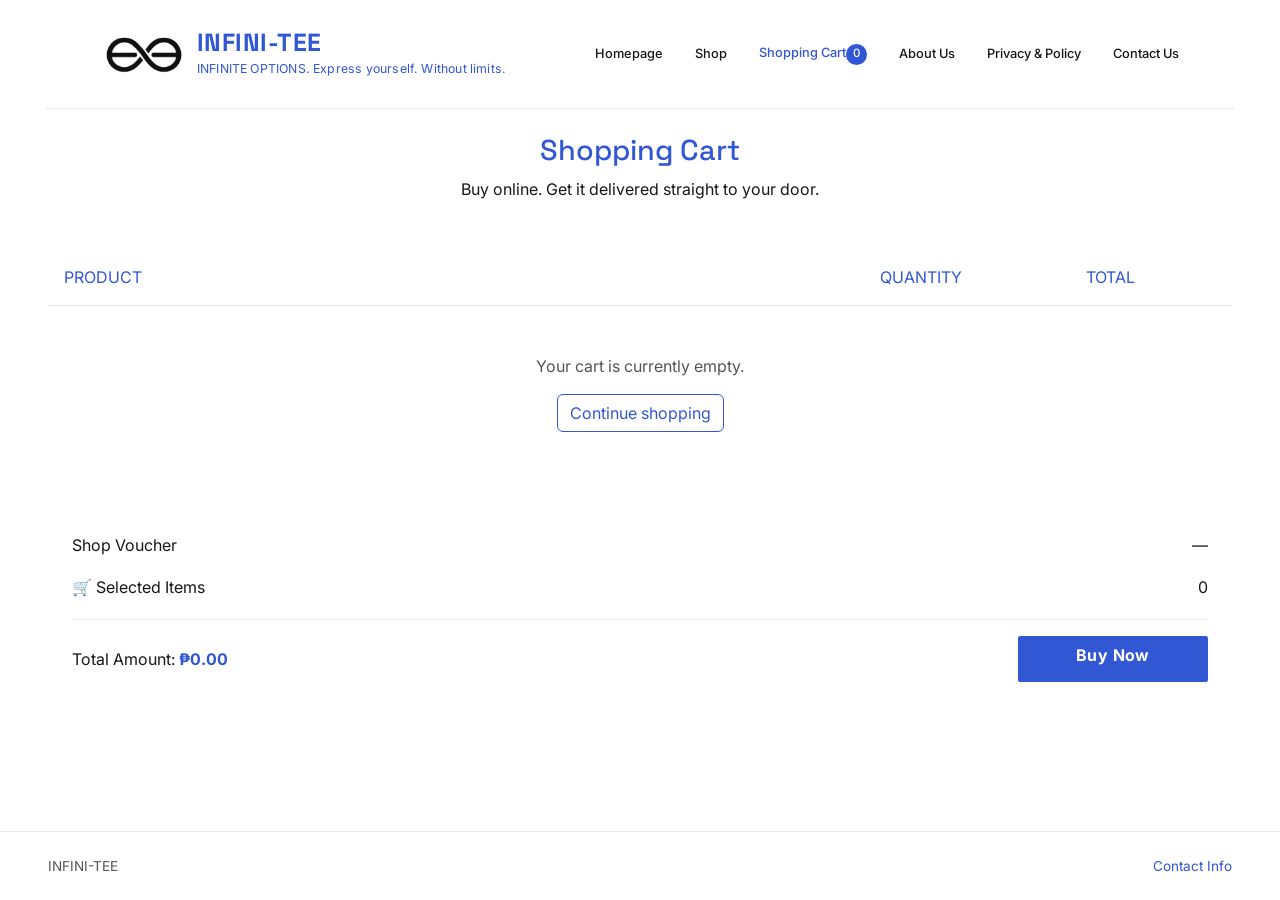
==== infini-tee/cart.html @ 161662d1 "Add files via upload" ====
<!doctype html>
<html lang="en">
<head>
  <meta charset="utf-8">
  <meta name="viewport" content="width=device-width, initial-scale=1">
  <title>INFINI-TEE | Shopping Cart</title>
  <link href="https://cdn.jsdelivr.net/npm/bootstrap@5.3.8/dist/css/bootstrap.min.css" rel="stylesheet">
  <link rel="stylesheet" href="css/style.css">
</head>
<body>
  <!-- TEST -->
  <header class="site-header">
    <nav class="navbar navbar-expand-lg">
      <div class="container-fluid px-4 px-lg-5">
        <a class="brand-lockup navbar-brand" href="cart.html">
          <img src="images/official-logo.png"
            alt="INFINI-TEE logo"
            class="site-logo">
          <span>
            <strong>INFINI-TEE</strong>
            <small>INFINITE OPTIONS. Express yourself. Without limits.</small>
          </span>
        </a>
        <button class="navbar-toggler" type="button" data-bs-toggle="collapse" data-bs-target="#mainNav"
          aria-controls="mainNav" aria-expanded="false" aria-label="Toggle navigation">
          <span class="navbar-toggler-icon"></span>
        </button>
        <div class="collapse navbar-collapse" id="mainNav">
          <ul class="navbar-nav ms-auto align-items-lg-center gap-lg-3">
            <li class="nav-item"><a class="nav-link" href="#">Homepage</a></li>
            <li class="nav-item"><a class="nav-link" href="shop.html">Shop</a></li>
            <li class="nav-item"><a class="nav-link active" aria-current="page" href="cart.html">Shopping Cart<span class="cart-count" data-cart-count>0</span></a></li>
            <li class="nav-item"><a class="nav-link" href="#">About Us</a></li>
            <li class="nav-item"><a class="nav-link" href="#">Privacy & Policy</a></li>
            <li class="nav-item"><a class="nav-link" href="#">Contact Us</a></li>
          </ul>
        </div>
      </div>
    </nav>
  </header>

  <main class="container-fluid px-4 px-lg-5 py-4 cart-page">
    <section class="text-center cart-intro">
      <h1>Shopping Cart</h1>
      <p>Buy online. Get it delivered straight to your door.</p>
    </section>

    <section class="cart-table-wrap mt-5" aria-label="Shopping cart items">
      <div class="d-none d-md-grid cart-head">
        <span>PRODUCT</span><span>QUANTITY</span><span>TOTAL</span>
      </div>
      <div id="cart-items"></div>
      <div id="empty-cart" class="empty-cart text-center py-5">
        <p>Your cart is currently empty.</p>
        <a href="shop.html" class="btn btn-outline-primary">Continue shopping</a>
      </div>
    </section>

    <section class="cart-summary mt-4">
      <div class="summary-row">
        <span>Shop Voucher</span>
        <span>—</span>
      </div>
      <div class="summary-row">
        <span>🛒 Selected Items</span>
        <span id="selected-items">0</span>
      </div>
      <div class="summary-bottom">
        <span>Total Amount: <strong id="cart-total">₱0.00</strong></span>
        <!-- Placeholder until the separate Contact Info page/email flow is added. -->
        <a href="#" class="btn btn-primary buy-now-btn" id="buy-now">Buy Now</a>
      </div>
      <p class="small text-secondary mt-2 mb-0" id="cart-note" aria-live="polite"></p>
    </section>
  </main>

  <footer class="site-footer">
    <div class="container-fluid px-4 px-lg-5 d-flex flex-column flex-md-row justify-content-between gap-2">
      <span>INFINI-TEE</span>
      <a href="#">Contact Info</a>
    </div>
  </footer>
  <script src="https://cdn.jsdelivr.net/npm/bootstrap@5.3.8/dist/js/bootstrap.bundle.min.js"></script>
  <script src="javascript/store.js"></script>
  <script src="javascript/cart.js"></script>
</body>
</html>
---- infini-tee/css/style.css ----
@import url("https://fonts.googleapis.com/css2?family=Inter:wght@400;500;600;700&family=Space+Grotesk:wght@400;500;600;700&display=swap");

:root {
  --infinite-blue: #3157D5;
  --infinite-black: #171717;
  --infinite-white: #FFFFFF;
  --infinite-gray: #E5E7EB;
  --ink: #171717;
  --muted: #555555;
  --line: #E5E7EB;
  --soft: #E5E7EB;
}

* { box-sizing: border-box; }
body {
  min-height: 100vh;
  display: flex;
  flex-direction: column;
  color: var(--ink);
  background: #fff;
  font-family: "Inter", sans-serif;
}
main { flex: 1; }
a { color: var(--infinite-blue); }
a:focus-visible, button:focus-visible, input:focus-visible {
  outline: 3px solid #f0b429 !important;
  outline-offset: 3px;
}

.site-header {
  border-bottom: 1px solid var(--line);
  margin: 0 3.5%;
}
.navbar { min-height: 104px; }
.brand-lockup {
  display: inline-flex;
  align-items: center;
  gap: 12px;
  color: var(--infinite-blue);
  white-space: normal;
}
.brand-lockup:hover { color: var(--infinite-blue); }
.brand-symbol {
  font-size: 3.6rem;
  line-height: .8;
  color: #30303a;
  font-family: Georgia, serif;
}
.brand-lockup strong {
  display: block;
  font-size: 1.55rem;
  letter-spacing: .02em;
  line-height: 1.1;
}
.brand-lockup small {
  display: block;
  margin-top: 4px;
  font-size: .77rem;
  letter-spacing: .015em;
}
.nav-link { color: var(--ink); font-size: 0.8rem; font-weight: 500; }
.nav-link:hover, .nav-link.active { color: var(--infinite-blue) !important; }
.cart-count {
  display: inline-flex;
  min-width: 21px;
  height: 21px;
  justify-content: center;
  align-items: center;
  border-radius: 50%;
  background: var(--infinite-blue);
  color: white;
  font-size: .72rem;
  padding: 0 5px;
}

.shop-intro { padding: 2rem 0 1rem; color: var(--infinite-blue); }
.shop-intro h1 { font-size: clamp(1.7rem, 4vw, 2.5rem); font-weight: 600; }
.shop-intro p { margin: 0; }
.section-heading {
  display: flex;
  align-items: baseline;
  justify-content: space-between;
  gap: 1rem;
  border-bottom: 1px solid var(--line);
  margin-bottom: 1.5rem;
}
.section-heading h2 { font-size: 1.4rem; color: var(--infinite-blue); }
.section-heading p { color: var(--muted); font-size: .9rem; }

.product-card {
  height: 100%;
  border: 0;
  border-radius: 0;
  background: transparent;
}
.product-card .card-body { padding: 1rem 0; }
.product-card .card-title { color: var(--infinite-blue); font-size: 1.05rem; }
.product-card .card-text { color: var(--muted); }
.product-card-link { text-decoration: none; color: inherit; }
.product-card-link:hover .card-title { text-decoration: underline; }
.product-image-placeholder, .main-product-placeholder, .thumbnail-placeholder {
  background: #FFFFFF;
  border: 1px solid #E5E7EB;
  color: #555555;
  display: flex;
  justify-content: center;
  align-items: center;
  text-align: center;
}
.product-image-placeholder { min-height: 260px; padding: 1rem; }
.product-image-placeholder span, .main-product-placeholder span { font-size: .9rem; }
.placeholder-mark { color: #b8b8c5; font-size: 3rem; }

.product-layout { align-items: start; }
.product-gallery { display: grid; grid-template-columns: 76px minmax(0, 1fr); gap: 1.25rem; }
.thumbnail-column { display: flex; flex-direction: column; gap: 1rem; }
.other.product {
  display: block;
  width: 76px;
  height: 100px;
  border: 1px solid #E5E7EB;
  background-color: #FFFFFF;
  overflow: hidden;
  transition: border-color 0.2s ease;
}

.other.product:hover {
  border-color: #3157D5;
}

.other-product img {
  width: 100%;
  height: 100%;
  object-fit: contain;
  display: block;
}
.thumbnail-placeholder { min-height: 70px; font-size: .7rem; cursor: default; }
.main-product-placeholder { min-height: 480px; padding: 2rem; }
.product-details { padding-top: 1rem; }
.product-details h1 { color: var(--infinite-blue); font-size: clamp(1.7rem, 3vw, 2.2rem); font-weight: 500; }
.product-price { font-size: 1.25rem; margin-bottom: 1.2rem; }
.option-group { border: 0; padding: 0; margin: 0; }
.option-group legend { float: none; width: auto; font-size: .82rem; text-transform: uppercase; margin-bottom: .65rem; }
.option-button {
  min-width: 43px;
  min-height: 38px;
  border: 1px solid #171717;
  background: #fff;
  color: var(--infinite-blue);
  padding: .35rem .7rem;
}
.option-button[aria-pressed="true"] {
  border: 2px solid var(--infinite-blue);
  background: #E5E7EB;
  color: #3157D5;
  font-weight: 700;
}
.color-button { min-width: 112px; }
.add-cart-btn, .buy-now-btn {
  background: var(--infinite-blue);
  border-color: var(--infinite-blue);
  border-radius: 2px;
  min-height: 46px;
  font-weight: 700;
  letter-spacing: .025em;
}
.add-cart-btn:hover, .buy-now-btn:hover {
  background: #2445B5;
  border-color: #2445B5;
}
.product-accordion .accordion-button {
  font-size: .85rem;
  color: var(--ink);
  background: white;
  box-shadow: none;
}
.product-accordion .accordion-item { border: 0; border-bottom: 1px solid var(--line); }
.product-switcher { font-size: .9rem; }

.cart-intro h1 { color: var(--infinite-blue); font-size: 1.8rem; font-weight: 500; }
.cart-intro p { margin: .6rem 0 0; }
.cart-head {
  grid-template-columns: minmax(0, 1fr) 190px 130px;
  gap: 1rem;
  padding: 1rem;
  color: var(--infinite-blue);
  border-bottom: 1px solid var(--line);
}
.cart-row {
  display: grid;
  grid-template-columns: minmax(0, 1fr) 190px 130px;
  align-items: center;
  gap: 1rem;
  padding: 1.5rem 1rem;
  border-bottom: 1px solid var(--line);
}
.cart-product {
  display: flex;
  align-items: center;
  gap: 1rem;
}
.cart-thumb {
  width: 112px;
  height: 112px;
  flex: 0 0 112px;
  background: #FFFFFF;
  border: 1px solid #E5E7EB;
  display: grid;
  place-items: center;
  color: #555555;
  font-size: .72rem;
  text-align: center;
  padding: .5rem;
}
.cart-product-name { color: var(--infinite-blue); font-weight: 700; margin-bottom: .25rem; }
.cart-product-meta { color: var(--muted); font-size: .82rem; }
.quantity-control { display: flex; align-items: center; gap: .5rem; }
.quantity-control button {
  border: 0;
  background: transparent;
  color: var(--ink);
  font-size: 1.25rem;
  min-width: 28px;
  min-height: 32px;
}
.quantity-control input {
  width: 48px;
  text-align: center;
  border: 1px solid #E5E7EB;
  min-height: 34px;
}
.remove-item {
  border: 0;
  background: none;
  color: #555555;
  font-size: .8rem;
  text-decoration: underline;
  padding: .3rem 0 0;
}
.cart-summary { background: #FFFFFF; padding: 1.25rem 1.5rem; }
.summary-row, .summary-bottom {
  display: flex;
  justify-content: space-between;
  gap: 1rem;
  padding: .55rem 0;
}
.summary-bottom {
  align-items: center;
  border-top: 1px solid var(--line);
  margin-top: .7rem;
  padding-top: 1rem;
}
.summary-bottom strong { color: var(--infinite-blue); }
.buy-now-btn { min-width: 190px; text-align: center; text-decoration: none; }
.empty-cart { color: var(--muted); }

.site-footer {
  margin-top: 4rem;
  padding: 1.5rem 0;
  border-top: 1px solid var(--line);
  color: var(--muted);
  font-size: .85rem;
}
.site-footer a { text-decoration: none; }

@media (max-width: 767.98px) {
  .navbar { min-height: 82px; }
  .brand-symbol { font-size: 2.7rem; }
  .brand-lockup strong { font-size: 1.2rem; }
  .brand-lockup small { font-size: .62rem; }
  .product-gallery { grid-template-columns: 58px minmax(0, 1fr); gap: .7rem; }
  .thumbnail-placeholder { min-height: 55px; }
  .main-product-placeholder { min-height: 340px; }
  .main-product-image { min-height: 340px; }
  .cart-head { display: none !important; }
  .cart-row { grid-template-columns: 1fr; gap: .8rem; }
  .cart-product { align-items: flex-start; }
  .cart-row-total { padding-left: 128px; }
  .summary-bottom { align-items: stretch; flex-direction: column; }
  .buy-now-btn { width: 100%; }
}


/* Brand typography: Space Grotesk for headings, Inter Regular for body text. */
h1, h2, h3, h4, h5, h6,
.brand-lockup strong,
.section-heading h2,
.product-details h1,
.cart-intro h1 {
  font-family: "Space Grotesk", sans-serif;
}

body, p, a, button, input, select, textarea, label, li, small {
  font-family: "Inter", sans-serif;
  font-weight: 400;
}

body { background-color: #FFFFFF; color: #171717; }
.site-header, .site-footer { border-color: #E5E7EB; }
.btn-primary, .add-cart-btn, .buy-now-btn {
  background-color: #3157D5;
  border-color: #3157D5;
  color: #FFFFFF;
}
.btn-primary:hover, .add-cart-btn:hover, .buy-now-btn:hover {
  background-color: #2445B5;
  border-color: #2445B5;
  color: #FFFFFF;
}
.btn-outline-primary {
  color: #3157D5;
  border-color: #3157D5;
}
.btn-outline-primary:hover {
  color: #FFFFFF;
  background-color: #3157D5;
  border-color: #3157D5;
}

.site-logo {
  width: 82px;
  height: 82px;
  object-fit: contain;
}

.brand-lockup {
  display: flex;
  align-items: center;
  margin-left: 10px;
  margin-top: 0;
}

.product-image-placeholder {
  width: 100%;
  height: 300px;
  object-fit: contain;
  background-color: #FFFFFF;
}

.main-product-image {
  width: 100%;
  min-width: 0;
  min-height: 480px;
  object-fit: contain;
}

.thumbnail-column img {
  width: 75px;
  height: 75px;
  object-fit: contain;
  cursor: pointer;
}

.cart-thumb {
  width: 112px;
  height: 112px;
  object-fit: contain;
}
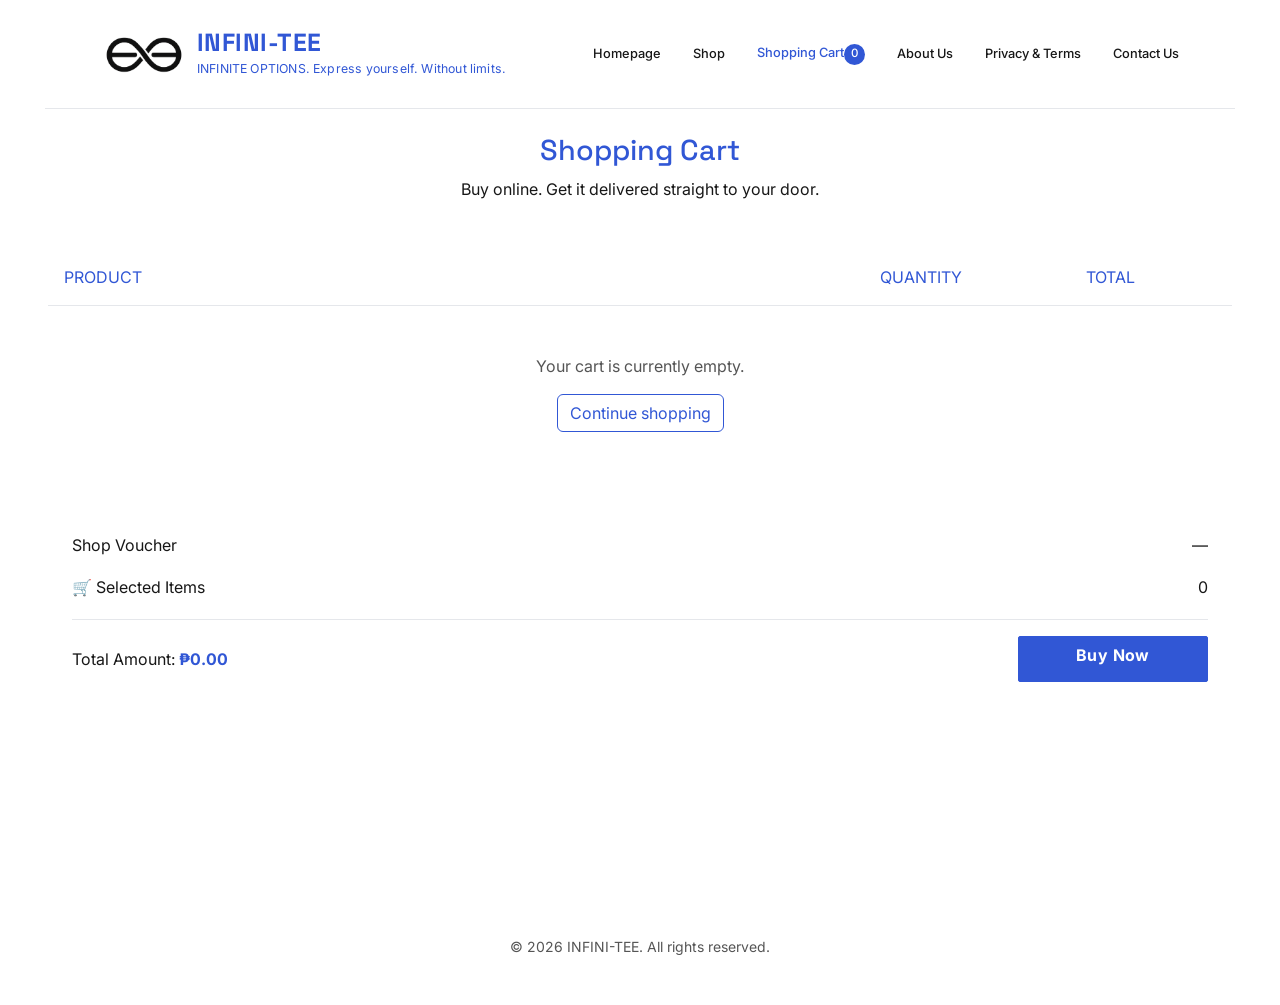
==== commit 12b9cf00: "Add files via upload" ====
--- a/infini-tee/cart.html
+++ b/infini-tee/cart.html
@@ -1,4 +1,4 @@
-<!doctype html>
+<!DOCTYPE html>
 <html lang="en">
 <head>
   <meta charset="utf-8">
@@ -27,12 +27,12 @@
         </button>
         <div class="collapse navbar-collapse" id="mainNav">
           <ul class="navbar-nav ms-auto align-items-lg-center gap-lg-3">
-            <li class="nav-item"><a class="nav-link" href="#">Homepage</a></li>
+            <li class="nav-item"><a class="nav-link" href="index.html">Homepage</a></li>
             <li class="nav-item"><a class="nav-link" href="shop.html">Shop</a></li>
             <li class="nav-item"><a class="nav-link active" aria-current="page" href="cart.html">Shopping Cart<span class="cart-count" data-cart-count>0</span></a></li>
-            <li class="nav-item"><a class="nav-link" href="#">About Us</a></li>
-            <li class="nav-item"><a class="nav-link" href="#">Privacy & Policy</a></li>
-            <li class="nav-item"><a class="nav-link" href="#">Contact Us</a></li>
+            <li class="nav-item"><a class="nav-link" href="index.html">About Us</a></li>
+            <li class="nav-item"><a class="nav-link" href="privacy.html">Privacy & Terms</a></li>
+            <li class="nav-item"><a class="nav-link" href="contact.html">Contact Us</a></li>
           </ul>
         </div>
       </div>
@@ -67,21 +67,22 @@
       </div>
       <div class="summary-bottom">
         <span>Total Amount: <strong id="cart-total">₱0.00</strong></span>
-        <!-- Placeholder until the separate Contact Info page/email flow is added. -->
-        <a href="#" class="btn btn-primary buy-now-btn" id="buy-now">Buy Now</a>
+        <a href="contact.html" class="btn btn-primary buy-now-btn" id="buy-now">Buy Now</a>
       </div>
       <p class="small text-secondary mt-2 mb-0" id="cart-note" aria-live="polite"></p>
     </section>
   </main>
 
   <footer class="site-footer">
-    <div class="container-fluid px-4 px-lg-5 d-flex flex-column flex-md-row justify-content-between gap-2">
-      <span>INFINI-TEE</span>
-      <a href="#">Contact Info</a>
-    </div>
-  </footer>
+    <footer class="site-footer" aria-label="Footer">
+      <p class="copyright">© 2026 INFINI-TEE. All rights reserved.</p>
+    </footer>
   <script src="https://cdn.jsdelivr.net/npm/bootstrap@5.3.8/dist/js/bootstrap.bundle.min.js"></script>
   <script src="javascript/store.js"></script>
   <script src="javascript/cart.js"></script>
 </body>
 </html>
+
+<!-- REJECT PAX SILICA -->
+<!-- LABAG SA IMPERYALISTA -->
+<!-- IMPEACH AND DAPAT MA-IMPEACH -->
--- a/infini-tee/css/style.css
+++ b/infini-tee/css/style.css
@@ -355,4 +355,17 @@
   width: 112px;
   height: 112px;
   object-fit: contain;
-}+}
+
+.site-footer {
+  background: var(--light-gray);
+  border-top: 1px solid var(--light-gray);
+  padding: 24px clamp(24px, 6vw, 80px);
+}
+
+.copyright {
+  margin: 18px 0 0;
+  color: var(--matte-black);
+  font-size: 14px;
+  text-align: center;
+}
